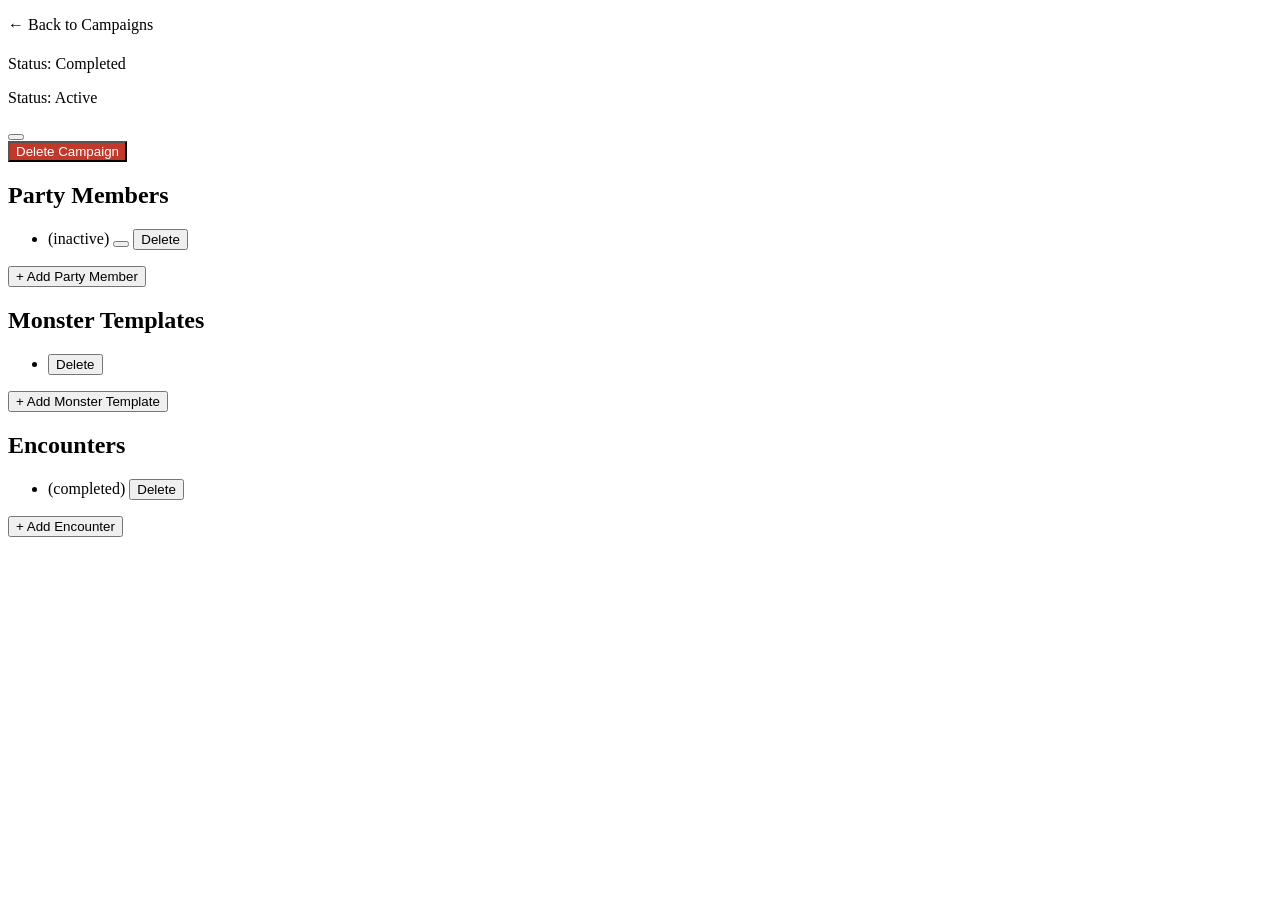
==== src/main/resources/templates/campaign-details.html @ 590abf41 "Added prefab monsters to be added during encounters" ====
<!DOCTYPE html>
<html xmlns:th="http://www.thymeleaf.org">
<head>
    <meta charset="UTF-8">
    <title th:text="${campaign.name}">Campaign</title>
    <meta name="_csrf" th:content="${_csrf.token}">
    <meta name="_csrf_header" th:content="${_csrf.headerName}">
    <style>
        .modal-overlay {
            position: fixed;
            top: 0;
            left: 0;
            width: 100%;
            height: 100%;
            background: rgba(0, 0, 0, 0.5);
            display: flex;
            align-items: center;
            justify-content: center;
            z-index: 1000;
        }
        .modal-box {
            background: white;
            padding: 20px;
            border-radius: 8px;
            min-width: 280px;
            display: flex;
            flex-direction: column;
            gap: 10px;
        }
        .modal-box label {
            display: flex;
            flex-direction: column;
            gap: 4px;
            font-size: 0.9em;
        }
        .modal-actions {
            margin-top: 12px;
            display: flex;
            justify-content: flex-end;
            gap: 8px;
        }
        .danger-btn {
            background-color: #c0392b;
            color: white;
        }
    </style>
    <script>
        const csrfToken = document.querySelector('meta[name="_csrf"]').content;
        const csrfHeader = document.querySelector('meta[name="_csrf_header"]').content;

        async function apiFetch(url, options = {}) {
            try {
                const headers = {
                    'Content-Type': 'application/json',
                    [csrfHeader]: csrfToken,
                    ...(options.headers || {})
                };

                const response = await fetch(url, { ...options, headers });

                if (!response.ok) {
                    const text = await response.text();
                    throw new Error(`Request failed (${response.status}): ${text}`);
                }

                if (response.status === 204) return null;
                return await response.json();
            } catch (err) {
                console.error('apiFetch error:', err);
                alert('Something went wrong: ' + err.message);
                throw err;
            }
        }
    </script>
</head>
<body>
<p><a th:href="@{/campaigns}">&larr; Back to Campaigns</a></p>

<h1 th:text="${campaign.name}"></h1>
<p th:if="${campaign.complete}">Status: Completed</p>
<p th:unless="${campaign.complete}">Status: Active</p>

<form th:action="@{/campaigns/{id}/toggle-complete(id=${campaign.id})}" method="post">
    <button type="submit" th:text="${campaign.complete} ? 'Mark as Active' : 'Mark as Complete'"></button>
</form>

<button type="button" class="danger-btn" id="delete-campaign-btn">Delete Campaign</button>

<h2>Party Members</h2>
<ul id="party-member-list">
    <li th:each="member : ${partyMembers}" th:data-member-id="${member.id}">
        <span class="member-name" th:text="${member.name}"></span>
        <span class="member-inactive-tag" th:if="${!member.active}"> (inactive)</span>
        <form th:action="@{/party-members/{id}/toggle-active(id=${member.id})}" method="post" style="display:inline;">
            <button type="submit" th:text="${member.active} ? 'Set Inactive' : 'Set Active'"></button>
        </form>
        <button type="button" class="delete-member-btn">Delete</button>
    </li>
</ul>
<button type="button" id="add-member-btn">+ Add Party Member</button>

<h2>Monster Templates</h2>
<ul id="template-list">
    <li th:each="t : ${monsterTemplates}" th:data-template-id="${t.id}">
        <span th:text="${t.name}"></span>
        <span th:text="' (HP: ' + (${t.hp} ?: '-') + '/' + (${t.maxHp} ?: '-') + ', AC: ' + (${t.ac} ?: '-') + ')'"></span>
        <button type="button" class="delete-template-btn">Delete</button>
    </li>
</ul>
<button type="button" id="add-template-btn">+ Add Monster Template</button>

<h2>Encounters</h2>
<ul id="encounter-list">
    <li th:each="encounter : ${encounters}" th:data-encounter-id="${encounter.id}">
        <a th:href="@{/encounters/{id}(id=${encounter.id})}" th:text="${encounter.name}"></a>
        <span th:if="${encounter.complete}"> (completed)</span>
        <button type="button" class="delete-encounter-btn">Delete</button>
    </li>
</ul>
<button type="button" id="add-encounter-btn">+ Add Encounter</button>

<!-- Add Party Member Modal -->
<div id="member-modal" class="modal-overlay" style="display: none;">
    <div class="modal-box">
        <h3>Add Party Member</h3>
        <label>
            Character Name
            <input type="text" id="member-modal-name" maxlength="30">
        </label>
        <div class="modal-actions">
            <button type="button" id="member-modal-cancel">Cancel</button>
            <button type="button" id="member-modal-save">Add</button>
        </div>
    </div>
</div>

<!-- Add Encounter Modal -->
<div id="encounter-modal" class="modal-overlay" style="display: none;">
    <div class="modal-box">
        <h3>Add Encounter</h3>
        <label>
            Encounter Name
            <input type="text" id="encounter-modal-name" maxlength="50">
        </label>
        <div class="modal-actions">
            <button type="button" id="encounter-modal-cancel">Cancel</button>
            <button type="button" id="encounter-modal-save">Create</button>
        </div>
    </div>
</div>

<!-- Add Monster Template Modal -->
<div id="template-modal" class="modal-overlay" style="display: none;">
    <div class="modal-box">
        <h3>Add Monster Template</h3>
        <label>Name
            <input type="text" id="template-modal-name" maxlength="30">
        </label>
        <label class="hp-label">HP
            <span class="hp-slash-group">
                <input type="number" id="template-modal-hp">
                <span>/</span>
                <input type="number" id="template-modal-maxhp">
            </span>
        </label>
        <label>AC
            <input type="number" id="template-modal-ac">
        </label>
        <div class="modal-actions">
            <button type="button" id="template-modal-cancel">Cancel</button>
            <button type="button" id="template-modal-save">Add</button>
        </div>
    </div>
</div>

<!-- Delete Campaign Modal -->
<div id="delete-campaign-modal" class="modal-overlay" style="display: none;">
    <div class="modal-box">
        <h3>Delete Campaign</h3>
        <p>This will permanently delete <strong th:text="${campaign.name}"></strong>,
            along with every encounter, party member, and combatant in it.</p>
        <p>Type the campaign name to confirm:</p>
        <input type="text" id="delete-campaign-input" autocomplete="off">
        <div class="modal-actions">
            <button type="button" id="delete-campaign-cancel">Cancel</button>
            <button type="button" id="delete-campaign-confirm" class="danger-btn" disabled>Delete Forever</button>
        </div>
    </div>
</div>

<script th:inline="javascript">
    const campaignId = /*[[${campaign.id}]]*/ 0;
    const campaignName = /*[[${campaign.name}]]*/ '';

    // ---- Party Members ----

    async function createPartyMember(name) {
        return apiFetch(`/api/campaigns/${campaignId}/party-members`, {
            method: 'POST',
            body: JSON.stringify({ name })
        });
    }

    async function deletePartyMemberRequest(id) {
        return apiFetch(`/api/party-members/${id}`, { method: 'DELETE' });
    }

    const memberModal = document.getElementById('member-modal');
    const memberNameInput = document.getElementById('member-modal-name');
    const memberModalCancelBtn = document.getElementById('member-modal-cancel');
    const memberModalSaveBtn = document.getElementById('member-modal-save');

    document.getElementById('add-member-btn').addEventListener('click', () => {
        memberNameInput.value = '';
        memberModal.style.display = 'flex';
        memberNameInput.focus();
    });

    memberModalCancelBtn.addEventListener('click', () => memberModal.style.display = 'none');
    memberModal.addEventListener('click', (e) => {
        if (e.target === memberModal) memberModal.style.display = 'none';
    });

    memberModalSaveBtn.addEventListener('click', async () => {
        const name = memberNameInput.value.trim();
        if (!name) return;

        const newMember = await createPartyMember(name);

        const li = document.createElement('li');
        li.dataset.memberId = newMember.id;
        li.innerHTML = `
            <span class="member-name"></span>
            <form method="post" style="display:inline;">
                <button type="submit">Set Inactive</button>
            </form>
            <button type="button" class="delete-member-btn">Delete</button>
        `;
        li.querySelector('.member-name').textContent = newMember.name;
        li.querySelector('form').action = `/party-members/${newMember.id}/toggle-active`;
        attachMemberDeleteHandler(li.querySelector('.delete-member-btn'));

        document.getElementById('party-member-list').appendChild(li);
        memberModal.style.display = 'none';
    });

    function attachMemberDeleteHandler(button) {
        button.addEventListener('click', async () => {
            const li = button.closest('li');
            const id = li.dataset.memberId;

            await deletePartyMemberRequest(id);
            li.remove();
        });
    }

    document.querySelectorAll('.delete-member-btn').forEach(attachMemberDeleteHandler);

    // ---- Encounters ----

    async function createEncounterRequest(name) {
        return apiFetch(`/api/campaigns/${campaignId}/encounters`, {
            method: 'POST',
            body: JSON.stringify({ name })
        });
    }

    async function deleteEncounterRequest(id) {
        return apiFetch(`/api/encounters/${id}`, { method: 'DELETE' });
    }

    const encounterModal = document.getElementById('encounter-modal');
    const encounterNameInput = document.getElementById('encounter-modal-name');
    const encounterModalCancelBtn = document.getElementById('encounter-modal-cancel');
    const encounterModalSaveBtn = document.getElementById('encounter-modal-save');

    document.getElementById('add-encounter-btn').addEventListener('click', () => {
        encounterNameInput.value = '';
        encounterModal.style.display = 'flex';
        encounterNameInput.focus();
    });

    encounterModalCancelBtn.addEventListener('click', () => encounterModal.style.display = 'none');
    encounterModal.addEventListener('click', (e) => {
        if (e.target === encounterModal) encounterModal.style.display = 'none';
    });

    encounterModalSaveBtn.addEventListener('click', async () => {
        const name = encounterNameInput.value.trim();
        if (!name) return;

        const newEncounter = await createEncounterRequest(name);
        window.location.href = `/encounters/${newEncounter.id}`;
    });

    function attachEncounterDeleteHandler(button) {
        button.addEventListener('click', async () => {
            if (!confirm('Delete this encounter and all its combatants?')) return;

            const li = button.closest('li');
            const id = li.dataset.encounterId;

            await deleteEncounterRequest(id);
            li.remove();
        });
    }

    document.querySelectorAll('.delete-encounter-btn').forEach(attachEncounterDeleteHandler);

    // ---- Delete Campaign ----

    const deleteCampaignModal = document.getElementById('delete-campaign-modal');
    const deleteCampaignInput = document.getElementById('delete-campaign-input');
    const deleteCampaignCancelBtn = document.getElementById('delete-campaign-cancel');
    const deleteCampaignConfirmBtn = document.getElementById('delete-campaign-confirm');

    document.getElementById('delete-campaign-btn').addEventListener('click', () => {
        deleteCampaignInput.value = '';
        deleteCampaignConfirmBtn.disabled = true;
        deleteCampaignModal.style.display = 'flex';
        deleteCampaignInput.focus();
    });

    deleteCampaignCancelBtn.addEventListener('click', () => deleteCampaignModal.style.display = 'none');
    deleteCampaignModal.addEventListener('click', (e) => {
        if (e.target === deleteCampaignModal) deleteCampaignModal.style.display = 'none';
    });

    deleteCampaignInput.addEventListener('input', () => {
        deleteCampaignConfirmBtn.disabled = deleteCampaignInput.value !== campaignName;
    });

    deleteCampaignConfirmBtn.addEventListener('click', async () => {
        await apiFetch(`/api/campaigns/${campaignId}`, { method: 'DELETE' });
        window.location.href = '/campaigns';
    });

    async function createTemplateRequest(data) {
        return apiFetch(`/api/campaigns/${campaignId}/monster-templates`, {
            method: 'POST',
            body: JSON.stringify(data)
        });
    }

    async function deleteTemplateRequest(id) {
        return apiFetch(`/api/monster-templates/${id}`, { method: 'DELETE' });
    }

    const templateModal = document.getElementById('template-modal');
    const templateNameInput = document.getElementById('template-modal-name');
    const templateHpInput = document.getElementById('template-modal-hp');
    const templateMaxHpInput = document.getElementById('template-modal-maxhp');
    const templateAcInput = document.getElementById('template-modal-ac');
    const templateModalCancelBtn = document.getElementById('template-modal-cancel');
    const templateModalSaveBtn = document.getElementById('template-modal-save');

    document.getElementById('add-template-btn').addEventListener('click', () => {
        templateNameInput.value = '';
        templateHpInput.value = '';
        templateMaxHpInput.value = '';
        templateAcInput.value = '';
        templateModal.style.display = 'flex';
        templateNameInput.focus();
    });

    templateModalCancelBtn.addEventListener('click', () => templateModal.style.display = 'none');
    templateModal.addEventListener('click', (e) => {
        if (e.target === templateModal) templateModal.style.display = 'none';
    });

    templateModalSaveBtn.addEventListener('click', async () => {
        const name = templateNameInput.value.trim();
        if (!name) return;

        const newTemplate = await createTemplateRequest({
            name,
            hp: templateHpInput.value === '' ? null : Number(templateHpInput.value),
            maxHp: templateMaxHpInput.value === '' ? null : Number(templateMaxHpInput.value),
            ac: templateAcInput.value === '' ? null : Number(templateAcInput.value)
        });

        const li = document.createElement('li');
        li.dataset.templateId = newTemplate.id;
        li.innerHTML = `<span></span><span></span><button type="button" class="delete-template-btn">Delete</button>`;
        li.querySelectorAll('span')[0].textContent = newTemplate.name;
        li.querySelectorAll('span')[1].textContent =
            ` (HP: ${newTemplate.hp ?? '-'}/${newTemplate.maxHp ?? '-'}, AC: ${newTemplate.ac ?? '-'})`;
        attachTemplateDeleteHandler(li.querySelector('.delete-template-btn'));

        document.getElementById('template-list').appendChild(li);
        templateModal.style.display = 'none';
    });

    function attachTemplateDeleteHandler(button) {
        button.addEventListener('click', async () => {
            const li = button.closest('li');
            await deleteTemplateRequest(li.dataset.templateId);
            li.remove();
        });
    }

    document.querySelectorAll('.delete-template-btn').forEach(attachTemplateDeleteHandler);
</script>
</body>
</html>
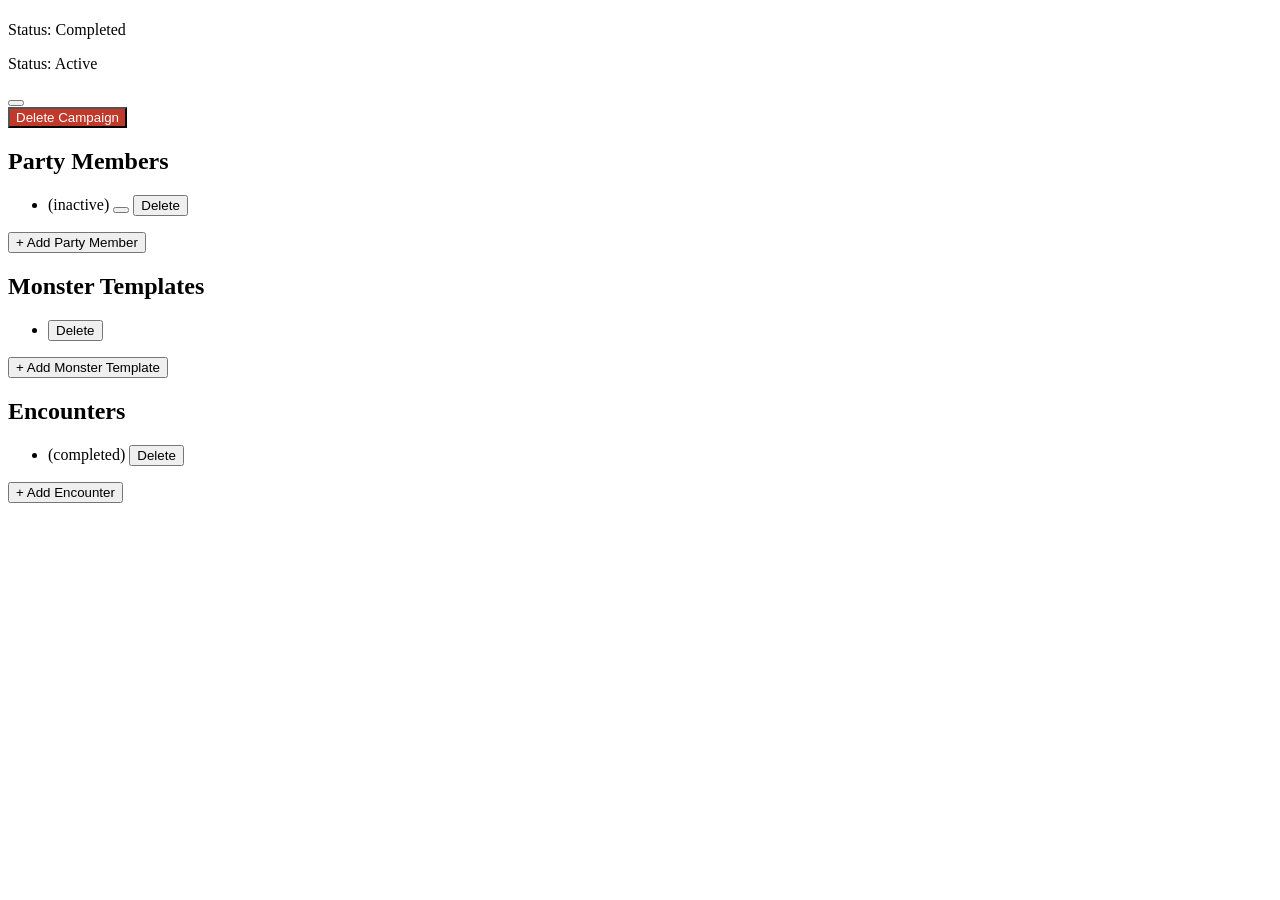
==== commit f60852af: "Added nav bar and revamped campaign list UI" ====
--- a/src/main/resources/templates/campaign-details.html
+++ b/src/main/resources/templates/campaign-details.html
@@ -5,6 +5,7 @@
     <title th:text="${campaign.name}">Campaign</title>
     <meta name="_csrf" th:content="${_csrf.token}">
     <meta name="_csrf_header" th:content="${_csrf.headerName}">
+    <link rel="stylesheet" th:href="@{/css/theme.css}">
     <style>
         .modal-overlay {
             position: fixed;
@@ -74,7 +75,8 @@
     </script>
 </head>
 <body>
-<p><a th:href="@{/campaigns}">&larr; Back to Campaigns</a></p>
+<!-- Nav fragment creates navigation bar -->
+<div th:replace="~{fragments/nav :: nav}"></div>
 
 <h1 th:text="${campaign.name}"></h1>
 <p th:if="${campaign.complete}">Status: Completed</p>
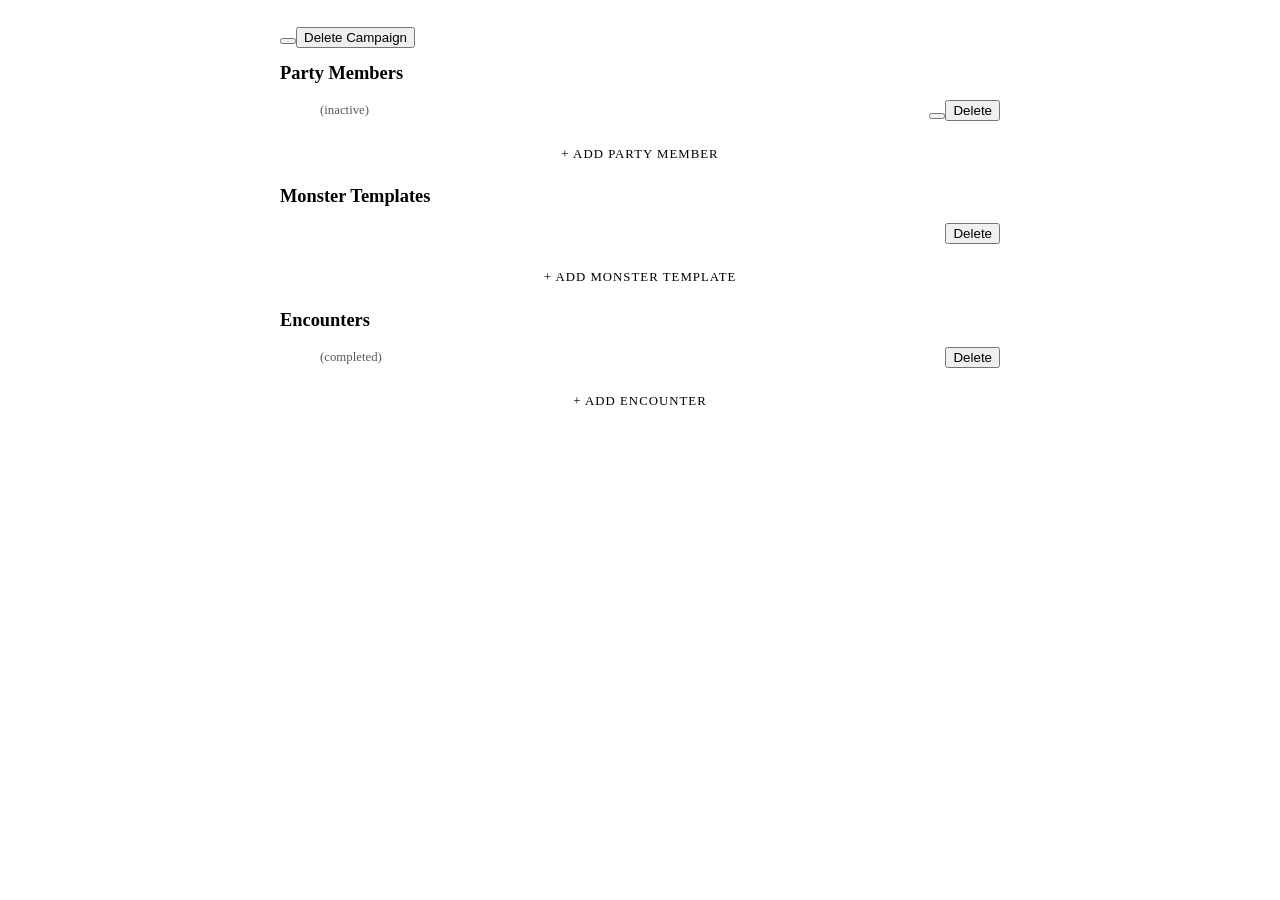
==== commit 4826a938: "Added UI and CSS overhaul to campaign-details page" ====
--- a/src/main/resources/templates/campaign-details.html
+++ b/src/main/resources/templates/campaign-details.html
@@ -5,45 +5,108 @@
     <title th:text="${campaign.name}">Campaign</title>
     <meta name="_csrf" th:content="${_csrf.token}">
     <meta name="_csrf_header" th:content="${_csrf.headerName}">
+    <link rel="preconnect" href="https://fonts.googleapis.com">
+    <link href="https://fonts.googleapis.com/css2?family=Spectral:wght@500;600;700&family=Source+Sans+3:wght@400;600&display=swap" rel="stylesheet">
     <link rel="stylesheet" th:href="@{/css/theme.css}">
     <style>
-        .modal-overlay {
-            position: fixed;
-            top: 0;
-            left: 0;
-            width: 100%;
-            height: 100%;
-            background: rgba(0, 0, 0, 0.5);
+        .page-content {
+            max-width: 720px;
+            margin: 0 auto;
+            padding: var(--space-md);
+        }
+
+        /* ===== Header: name, status, primary actions ===== */
+        .detail-header {
+            display: flex;
+            align-items: baseline;
+            justify-content: space-between;
+            flex-wrap: wrap;
+            gap: var(--space-sm);
+            margin-bottom: var(--space-sm);
+        }
+        .detail-header h1 {
+            font-size: 1.75rem;
+        }
+        .status-tag {
+            font-family: var(--font-label);
+            text-transform: uppercase;
+            letter-spacing: 0.08em;
+            font-size: 0.75rem;
+            color: var(--color-forest);
+        }
+        .status-tag.inactive { color: var(--color-ink); opacity: 0.5; } /* dims for completed campaigns, same idea as .campaign-tile.complete */
+        .detail-actions {
+            display: flex;
+            gap: var(--space-xs);
+            margin-bottom: var(--space-lg);
+        }
+
+        /* ===== Section cards (Party Members / Templates / Encounters) ===== */
+        .detail-section {
+            margin-bottom: var(--space-md);
+        }
+        .detail-section h2 {
+            font-size: 1.15rem;
+            margin-bottom: var(--space-xs);
+        }
+        .item-list {
+            list-style: none; /* stat-cards shouldn't have bullet points */
+        }
+        .item-list li {
             display: flex;
             align-items: center;
-            justify-content: center;
-            z-index: 1000;
-        }
-        .modal-box {
-            background: white;
-            padding: 20px;
-            border-radius: 8px;
-            min-width: 280px;
+            justify-content: space-between;
+            padding: var(--space-xs) 0;
+            border-bottom: 1px solid rgba(28, 27, 26, 0.12); /* faint hairline divider between rows */
+            transition: background-color 0.15s ease;
+        }
+        .item-list li:hover {
+            background-color: rgba(201, 162, 39, 0.08); /* same tint as .add-row-btn:hover, keeps hover language consistent */
+        }
+        .item-list li.clickable-row {
+            cursor: pointer; /* only rows that navigate get the pointer cursor */
+        }
+        .item-list li:last-child { border-bottom: none; }
+        .item-info {
             display: flex;
-            flex-direction: column;
-            gap: 10px;
-        }
-        .modal-box label {
+            align-items: baseline;
+            gap: var(--space-xs);
+        }
+        .item-info .member-name,
+        .item-info a {
+            font-family: var(--font-body);
+            font-weight: 600;
+        }
+        .item-meta {
+            /* used for HP/AC readout and "(inactive)"/"(completed)" tags */
+            font-family: var(--font-label);
+            font-size: 0.8rem;
+            color: var(--color-ink);
+            opacity: 0.65;
+        }
+        .item-actions {
             display: flex;
-            flex-direction: column;
-            gap: 4px;
-            font-size: 0.9em;
-        }
-        .modal-actions {
-            margin-top: 12px;
-            display: flex;
-            justify-content: flex-end;
-            gap: 8px;
-        }
-        .danger-btn {
-            background-color: #c0392b;
-            color: white;
-        }
+            align-items: center;
+            gap: var(--space-xs);
+        }
+
+        /* "+ Add X" trigger, styled as a dashed bar consistent with .new-tile on campaigns.html */
+        .add-row-btn {
+            width: 100%;
+            margin-top: var(--space-xs);
+            padding: 0.6rem;
+            font-family: var(--font-label);
+            text-transform: uppercase;
+            letter-spacing: 0.08em;
+            font-size: 0.8rem;
+            color: var(--color-gold);
+            background: transparent;
+            border: 1px dashed var(--color-gold);
+            border-radius: 2px;
+            cursor: pointer;
+            transition: background-color 0.15s ease;
+        }
+        .add-row-btn:hover { background-color: rgba(201, 162, 39, 0.08); }
     </style>
     <script>
         const csrfToken = document.querySelector('meta[name="_csrf"]').content;
@@ -75,51 +138,81 @@
     </script>
 </head>
 <body>
-<!-- Nav fragment creates navigation bar -->
 <div th:replace="~{fragments/nav :: nav}"></div>
 
-<h1 th:text="${campaign.name}"></h1>
-<p th:if="${campaign.complete}">Status: Completed</p>
-<p th:unless="${campaign.complete}">Status: Active</p>
-
-<form th:action="@{/campaigns/{id}/toggle-complete(id=${campaign.id})}" method="post">
-    <button type="submit" th:text="${campaign.complete} ? 'Mark as Active' : 'Mark as Complete'"></button>
-</form>
-
-<button type="button" class="danger-btn" id="delete-campaign-btn">Delete Campaign</button>
-
-<h2>Party Members</h2>
-<ul id="party-member-list">
-    <li th:each="member : ${partyMembers}" th:data-member-id="${member.id}">
-        <span class="member-name" th:text="${member.name}"></span>
-        <span class="member-inactive-tag" th:if="${!member.active}"> (inactive)</span>
-        <form th:action="@{/party-members/{id}/toggle-active(id=${member.id})}" method="post" style="display:inline;">
-            <button type="submit" th:text="${member.active} ? 'Set Inactive' : 'Set Active'"></button>
+<main class="page-content">
+    <div class="detail-header">
+        <div>
+            <h1 th:text="${campaign.name}"></h1>
+            <span class="status-tag" th:classappend="${campaign.complete} ? 'inactive' : ''"
+                  th:text="${campaign.complete} ? 'Completed' : 'Active'"></span>
+        </div>
+    </div>
+
+    <div class="detail-actions">
+        <form th:action="@{/campaigns/{id}/toggle-complete(id=${campaign.id})}" method="post">
+            <button type="submit" class="btn btn-secondary btn-small"
+                    th:text="${campaign.complete} ? 'Mark as Active' : 'Mark as Complete'"></button>
         </form>
-        <button type="button" class="delete-member-btn">Delete</button>
-    </li>
-</ul>
-<button type="button" id="add-member-btn">+ Add Party Member</button>
-
-<h2>Monster Templates</h2>
-<ul id="template-list">
-    <li th:each="t : ${monsterTemplates}" th:data-template-id="${t.id}">
-        <span th:text="${t.name}"></span>
-        <span th:text="' (HP: ' + (${t.hp} ?: '-') + '/' + (${t.maxHp} ?: '-') + ', AC: ' + (${t.ac} ?: '-') + ')'"></span>
-        <button type="button" class="delete-template-btn">Delete</button>
-    </li>
-</ul>
-<button type="button" id="add-template-btn">+ Add Monster Template</button>
-
-<h2>Encounters</h2>
-<ul id="encounter-list">
-    <li th:each="encounter : ${encounters}" th:data-encounter-id="${encounter.id}">
-        <a th:href="@{/encounters/{id}(id=${encounter.id})}" th:text="${encounter.name}"></a>
-        <span th:if="${encounter.complete}"> (completed)</span>
-        <button type="button" class="delete-encounter-btn">Delete</button>
-    </li>
-</ul>
-<button type="button" id="add-encounter-btn">+ Add Encounter</button>
+        <button type="button" class="btn btn-danger btn-small" id="delete-campaign-btn">Delete Campaign</button>
+    </div>
+
+    <!-- ===== Party Members ===== -->
+    <section class="detail-section stat-card">
+        <h2>Party Members</h2>
+        <ul id="party-member-list" class="item-list">
+            <li th:each="member : ${partyMembers}" th:data-member-id="${member.id}">
+                <div class="item-info">
+                    <span class="member-name" th:text="${member.name}"></span>
+                    <span class="item-meta" th:if="${!member.active}">(inactive)</span>
+                </div>
+                <div class="item-actions">
+                    <form th:action="@{/party-members/{id}/toggle-active(id=${member.id})}" method="post">
+                        <button type="submit" class="btn btn-secondary btn-small"
+                                th:text="${member.active} ? 'Set Inactive' : 'Set Active'"></button>
+                    </form>
+                    <button type="button" class="btn btn-danger btn-small delete-member-btn">Delete</button>
+                </div>
+            </li>
+        </ul>
+        <button type="button" class="add-row-btn" id="add-member-btn">+ Add Party Member</button>
+    </section>
+
+    <!-- ===== Monster Templates ===== -->
+    <section class="detail-section stat-card">
+        <h2>Monster Templates</h2>
+        <ul id="template-list" class="item-list">
+            <li th:each="t : ${monsterTemplates}" th:data-template-id="${t.id}">
+                <div class="item-info">
+                    <span th:text="${t.name}"></span>
+                    <span class="item-meta"
+                          th:text="'HP: ' + (${t.hp} ?: '-') + '/' + (${t.maxHp} ?: '-') + ', AC: ' + (${t.ac} ?: '-')"></span>
+                </div>
+                <div class="item-actions">
+                    <button type="button" class="btn btn-danger btn-small delete-template-btn">Delete</button>
+                </div>
+            </li>
+        </ul>
+        <button type="button" class="add-row-btn" id="add-template-btn">+ Add Monster Template</button>
+    </section>
+
+    <!-- ===== Encounters ===== -->
+    <section class="detail-section stat-card">
+        <h2>Encounters</h2>
+        <ul id="encounter-list" class="item-list">
+            <li th:each="encounter : ${encounters}" th:data-encounter-id="${encounter.id}" class="clickable-row">
+                <div class="item-info">
+                    <a th:href="@{/encounters/{id}(id=${encounter.id})}" th:text="${encounter.name}"></a>
+                    <span class="item-meta" th:if="${encounter.complete}">(completed)</span>
+                </div>
+                <div class="item-actions">
+                    <button type="button" class="btn btn-danger btn-small delete-encounter-btn">Delete</button>
+                </div>
+            </li>
+        </ul>
+        <button type="button" class="add-row-btn" id="add-encounter-btn">+ Add Encounter</button>
+    </section>
+</main>
 
 <!-- Add Party Member Modal -->
 <div id="member-modal" class="modal-overlay" style="display: none;">
@@ -130,8 +223,8 @@
             <input type="text" id="member-modal-name" maxlength="30">
         </label>
         <div class="modal-actions">
-            <button type="button" id="member-modal-cancel">Cancel</button>
-            <button type="button" id="member-modal-save">Add</button>
+            <button type="button" id="member-modal-cancel" class="btn btn-secondary btn-small">Cancel</button>
+            <button type="button" id="member-modal-save" class="btn btn-primary btn-small">Add</button>
         </div>
     </div>
 </div>
@@ -145,8 +238,8 @@
             <input type="text" id="encounter-modal-name" maxlength="50">
         </label>
         <div class="modal-actions">
-            <button type="button" id="encounter-modal-cancel">Cancel</button>
-            <button type="button" id="encounter-modal-save">Create</button>
+            <button type="button" id="encounter-modal-cancel" class="btn btn-secondary btn-small">Cancel</button>
+            <button type="button" id="encounter-modal-save" class="btn btn-primary btn-small">Create</button>
         </div>
     </div>
 </div>
@@ -169,8 +262,8 @@
             <input type="number" id="template-modal-ac">
         </label>
         <div class="modal-actions">
-            <button type="button" id="template-modal-cancel">Cancel</button>
-            <button type="button" id="template-modal-save">Add</button>
+            <button type="button" id="template-modal-cancel" class="btn btn-secondary btn-small">Cancel</button>
+            <button type="button" id="template-modal-save" class="btn btn-primary btn-small">Add</button>
         </div>
     </div>
 </div>
@@ -184,8 +277,8 @@
         <p>Type the campaign name to confirm:</p>
         <input type="text" id="delete-campaign-input" autocomplete="off">
         <div class="modal-actions">
-            <button type="button" id="delete-campaign-cancel">Cancel</button>
-            <button type="button" id="delete-campaign-confirm" class="danger-btn" disabled>Delete Forever</button>
+            <button type="button" id="delete-campaign-cancel" class="btn btn-secondary btn-small">Cancel</button>
+            <button type="button" id="delete-campaign-confirm" class="btn btn-danger btn-small" disabled>Delete Forever</button>
         </div>
     </div>
 </div>
@@ -232,11 +325,15 @@
         const li = document.createElement('li');
         li.dataset.memberId = newMember.id;
         li.innerHTML = `
-            <span class="member-name"></span>
-            <form method="post" style="display:inline;">
-                <button type="submit">Set Inactive</button>
-            </form>
-            <button type="button" class="delete-member-btn">Delete</button>
+            <div class="item-info">
+                <span class="member-name"></span>
+            </div>
+            <div class="item-actions">
+                <form method="post">
+                    <button type="submit" class="btn btn-secondary btn-small">Set Inactive</button>
+                </form>
+                <button type="button" class="btn btn-danger btn-small delete-member-btn">Delete</button>
+            </div>
         `;
         li.querySelector('.member-name').textContent = newMember.name;
         li.querySelector('form').action = `/party-members/${newMember.id}/toggle-active`;
@@ -306,6 +403,15 @@
             li.remove();
         });
     }
+
+    // Makes the whole row navigate to the encounter, except clicks on the delete button
+    document.querySelectorAll('#encounter-list li.clickable-row').forEach(li => {
+        li.addEventListener('click', (e) => {
+            if (e.target.closest('.delete-encounter-btn')) return; // let delete handle its own click, don't navigate
+            const link = li.querySelector('a');
+            window.location.href = link.getAttribute('href');
+        });
+    });
 
     document.querySelectorAll('.delete-encounter-btn').forEach(attachEncounterDeleteHandler);
 
@@ -383,7 +489,15 @@
 
         const li = document.createElement('li');
         li.dataset.templateId = newTemplate.id;
-        li.innerHTML = `<span></span><span></span><button type="button" class="delete-template-btn">Delete</button>`;
+        li.innerHTML = `
+            <div class="item-info">
+                <span></span>
+                <span class="item-meta"></span>
+            </div>
+            <div class="item-actions">
+                <button type="button" class="btn btn-danger btn-small delete-template-btn">Delete</button>
+            </div>
+        `;
         li.querySelectorAll('span')[0].textContent = newTemplate.name;
         li.querySelectorAll('span')[1].textContent =
             ` (HP: ${newTemplate.hp ?? '-'}/${newTemplate.maxHp ?? '-'}, AC: ${newTemplate.ac ?? '-'})`;
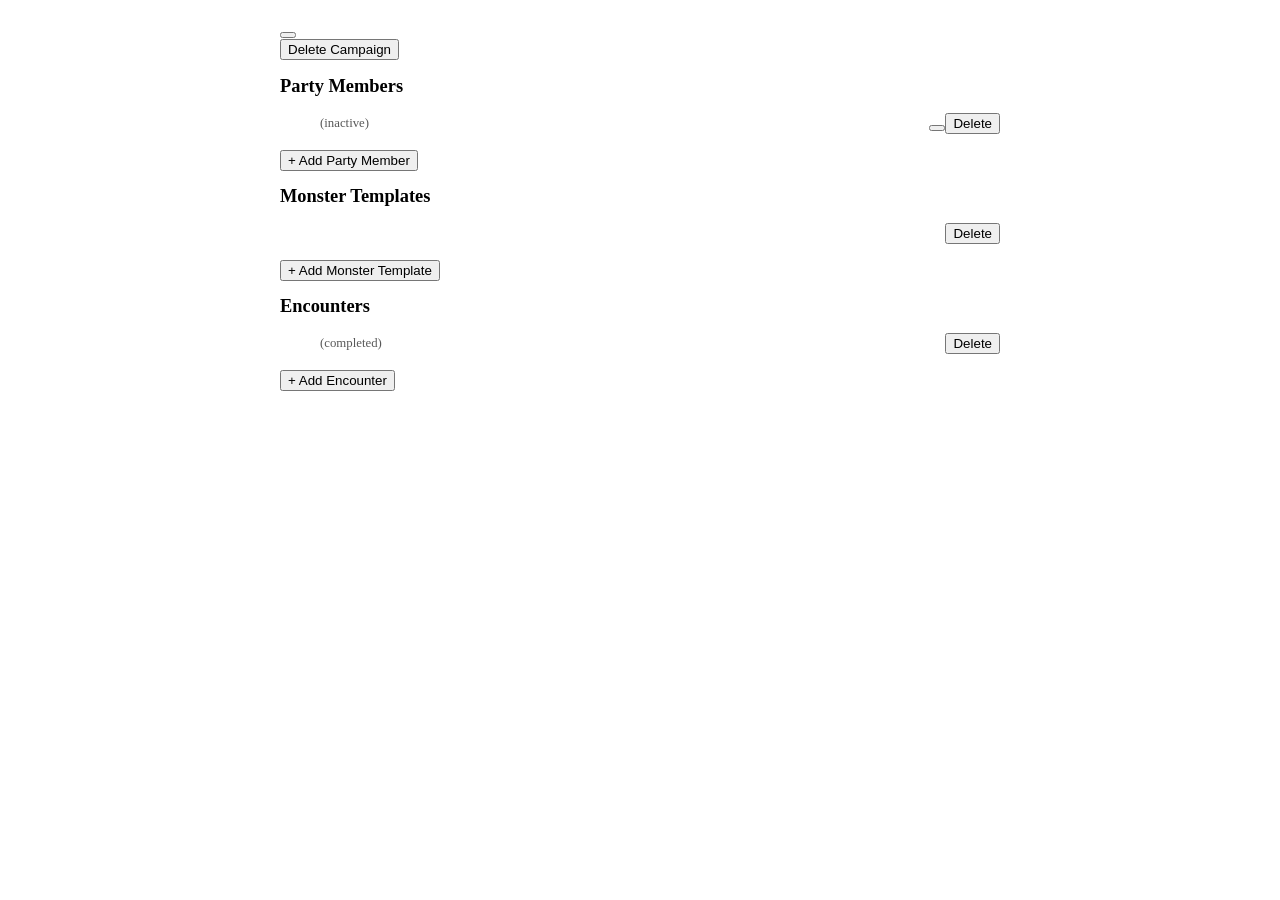
==== commit eff5ae75: "Overhaulling UI and CSS on encounters page" ====
--- a/src/main/resources/templates/campaign-details.html
+++ b/src/main/resources/templates/campaign-details.html
@@ -15,32 +15,6 @@
             padding: var(--space-md);
         }
 
-        /* ===== Header: name, status, primary actions ===== */
-        .detail-header {
-            display: flex;
-            align-items: baseline;
-            justify-content: space-between;
-            flex-wrap: wrap;
-            gap: var(--space-sm);
-            margin-bottom: var(--space-sm);
-        }
-        .detail-header h1 {
-            font-size: 1.75rem;
-        }
-        .status-tag {
-            font-family: var(--font-label);
-            text-transform: uppercase;
-            letter-spacing: 0.08em;
-            font-size: 0.75rem;
-            color: var(--color-forest);
-        }
-        .status-tag.inactive { color: var(--color-ink); opacity: 0.5; } /* dims for completed campaigns, same idea as .campaign-tile.complete */
-        .detail-actions {
-            display: flex;
-            gap: var(--space-xs);
-            margin-bottom: var(--space-lg);
-        }
-
         /* ===== Section cards (Party Members / Templates / Encounters) ===== */
         .detail-section {
             margin-bottom: var(--space-md);
@@ -89,24 +63,6 @@
             align-items: center;
             gap: var(--space-xs);
         }
-
-        /* "+ Add X" trigger, styled as a dashed bar consistent with .new-tile on campaigns.html */
-        .add-row-btn {
-            width: 100%;
-            margin-top: var(--space-xs);
-            padding: 0.6rem;
-            font-family: var(--font-label);
-            text-transform: uppercase;
-            letter-spacing: 0.08em;
-            font-size: 0.8rem;
-            color: var(--color-gold);
-            background: transparent;
-            border: 1px dashed var(--color-gold);
-            border-radius: 2px;
-            cursor: pointer;
-            transition: background-color 0.15s ease;
-        }
-        .add-row-btn:hover { background-color: rgba(201, 162, 39, 0.08); }
     </style>
     <script>
         const csrfToken = document.querySelector('meta[name="_csrf"]').content;
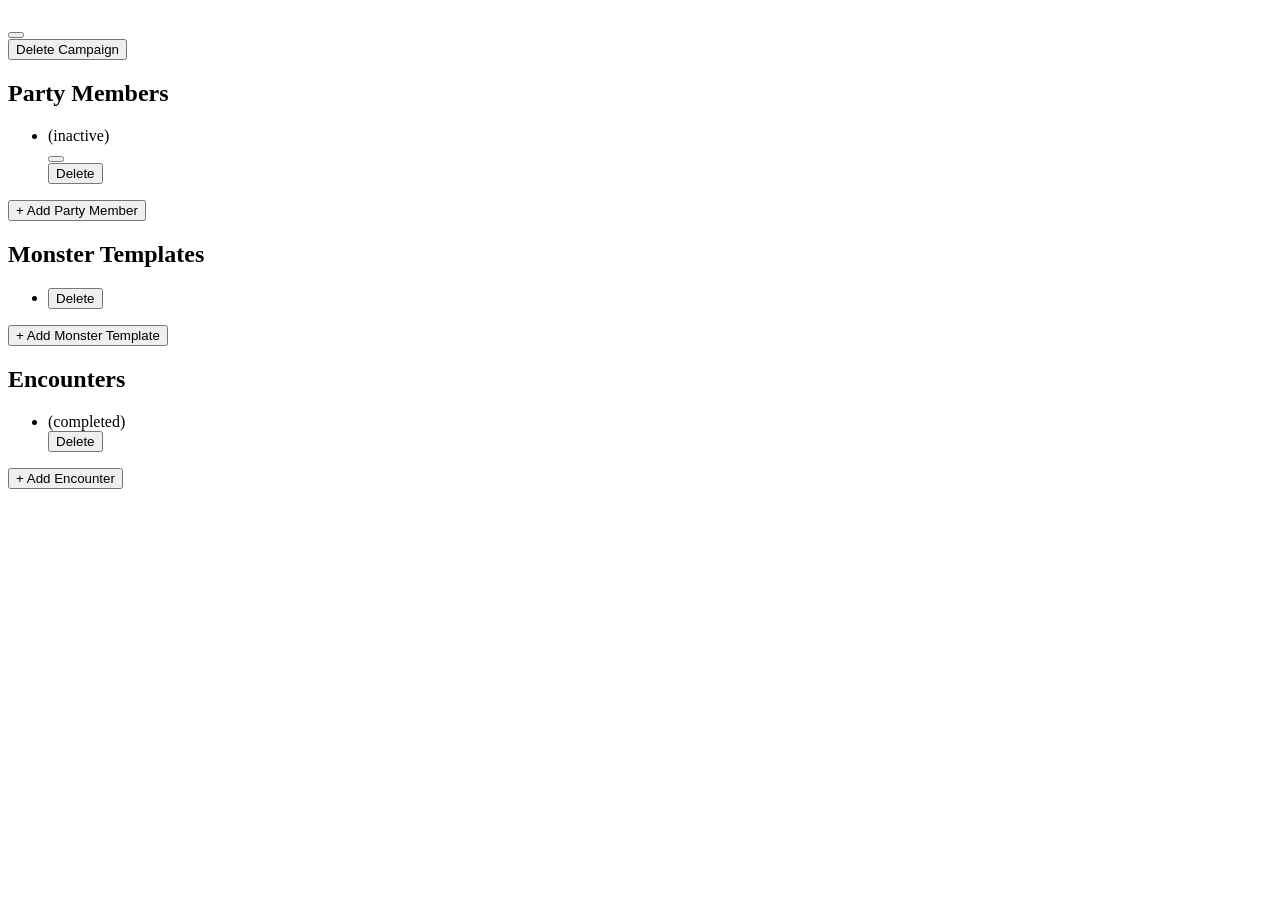
==== commit 06ca6f3b: "Refactoring CSS across all pages into their own files" ====
--- a/src/main/resources/templates/campaign-details.html
+++ b/src/main/resources/templates/campaign-details.html
@@ -8,62 +8,7 @@
     <link rel="preconnect" href="https://fonts.googleapis.com">
     <link href="https://fonts.googleapis.com/css2?family=Spectral:wght@500;600;700&family=Source+Sans+3:wght@400;600&display=swap" rel="stylesheet">
     <link rel="stylesheet" th:href="@{/css/theme.css}">
-    <style>
-        .page-content {
-            max-width: 720px;
-            margin: 0 auto;
-            padding: var(--space-md);
-        }
-
-        /* ===== Section cards (Party Members / Templates / Encounters) ===== */
-        .detail-section {
-            margin-bottom: var(--space-md);
-        }
-        .detail-section h2 {
-            font-size: 1.15rem;
-            margin-bottom: var(--space-xs);
-        }
-        .item-list {
-            list-style: none; /* stat-cards shouldn't have bullet points */
-        }
-        .item-list li {
-            display: flex;
-            align-items: center;
-            justify-content: space-between;
-            padding: var(--space-xs) 0;
-            border-bottom: 1px solid rgba(28, 27, 26, 0.12); /* faint hairline divider between rows */
-            transition: background-color 0.15s ease;
-        }
-        .item-list li:hover {
-            background-color: rgba(201, 162, 39, 0.08); /* same tint as .add-row-btn:hover, keeps hover language consistent */
-        }
-        .item-list li.clickable-row {
-            cursor: pointer; /* only rows that navigate get the pointer cursor */
-        }
-        .item-list li:last-child { border-bottom: none; }
-        .item-info {
-            display: flex;
-            align-items: baseline;
-            gap: var(--space-xs);
-        }
-        .item-info .member-name,
-        .item-info a {
-            font-family: var(--font-body);
-            font-weight: 600;
-        }
-        .item-meta {
-            /* used for HP/AC readout and "(inactive)"/"(completed)" tags */
-            font-family: var(--font-label);
-            font-size: 0.8rem;
-            color: var(--color-ink);
-            opacity: 0.65;
-        }
-        .item-actions {
-            display: flex;
-            align-items: center;
-            gap: var(--space-xs);
-        }
-    </style>
+    <link rel="stylesheet" th:href="@{/css/campaign-details.css}">
     <script>
         const csrfToken = document.querySelector('meta[name="_csrf"]').content;
         const csrfHeader = document.querySelector('meta[name="_csrf_header"]').content;
